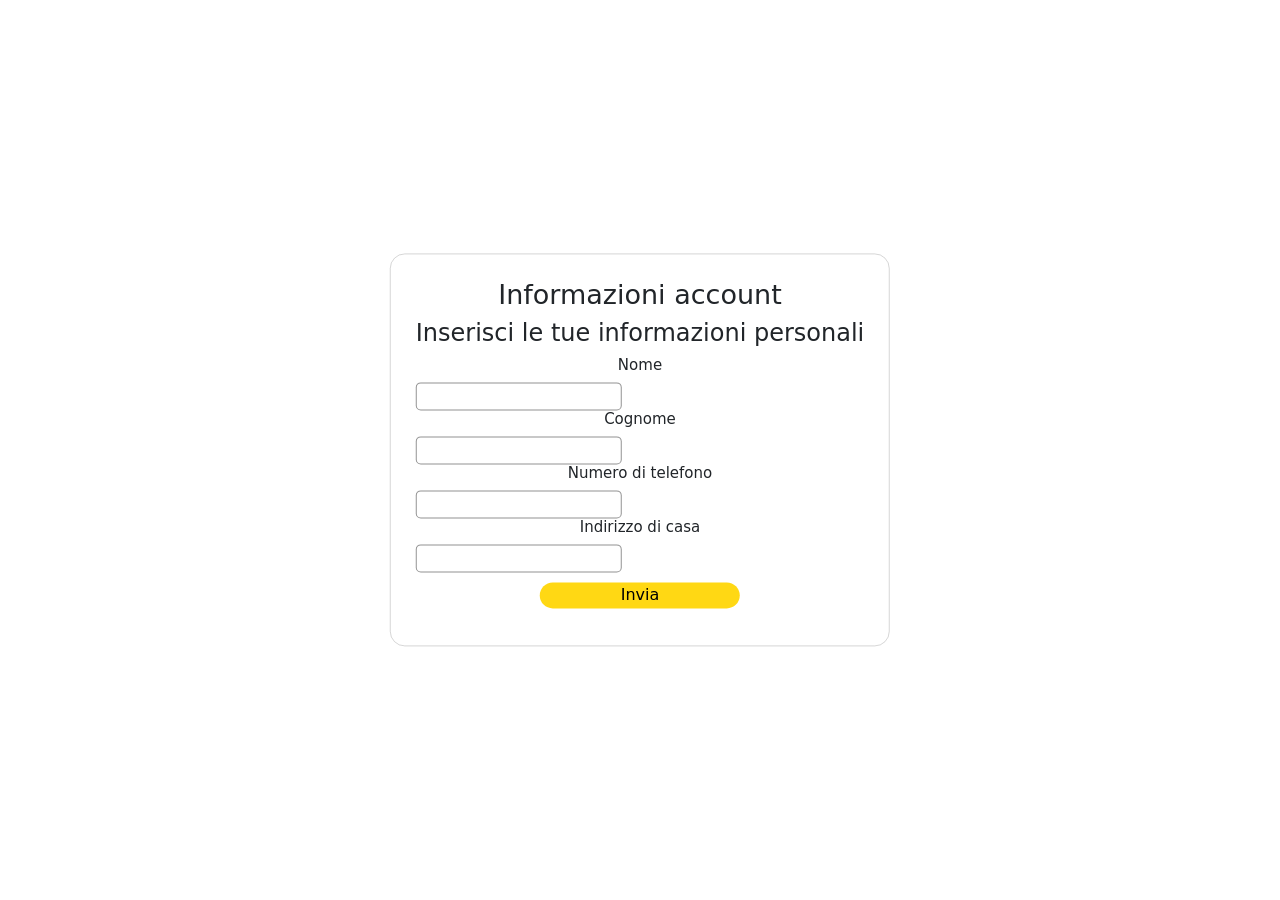
==== Secondapagina.html @ 6e9cdebe "Add files via upload" ====
<!DOCTYPE html>
<html lang="en">
<head>
    <meta charset="UTF-8">
    <meta name="viewport" content="width=device-width, initial-scale=1.0">
    <title>Amazon.it</title>
    <link href="https://cdn.jsdelivr.net/npm/bootstrap@5.3.8/dist/css/bootstrap.min.css" rel="stylesheet" integrity="sha384-sRIl4kxILFvY47J16cr9ZwB07vP4J8+LH7qKQnuqkuIAvNWLzeN8tE5YBujZqJLB" crossorigin="anonymous">
    <link rel="stylesheet" href="file.css">
</head>
<body class="--bs-emphasis-color">
    <div   class="position-absolute top-50 start-50 translate-middle">
        <div  class="bordo">
    <table> 
        <thead>
    <h3 style="font: bolder;"> Informazioni account</h3>
    <h4 style="font: bolder;">Inserisci le tue informazioni personali</h4>
        </thead>
    <td>
    <tr>
        <h2>Nome</h2>
    <input type="text" id="nome">
    </tr>
    <tr>
        <h2>Cognome</h2>
    <input type="text"id="cognome">
    </tr><tr>
        <h2>Numero di telefono</h2>
     <input type="number" id="telefono">
     </tr><tr>
        <h2>Indirizzo di casa</h2>
    <input type="text" id="indirizzo_casa">
    </tr>
        <button id="btn">Invia</button>

    </table>
    </div>
    </div>
    <script src="js/script.js"></script>
    <script src="https://cdn.jsdelivr.net/npm/bootstrap@5.3.8/dist/js/bootstrap.bundle.min.js" integrity="sha384-FKyoEForCGlyvwx9Hj09JcYn3nv7wiPVlz7YYwJrWVcXK/BmnVDxM+D2scQbITxI" crossorigin="anonymous"></script>
</body>
</html>
---- file.css ----
html{
    font-family: Arial, Helvetica, sans-serif;
}
.container{
    display: flex;
 max-width: 500px;
 max-height: 500px;
 min-width: 200px;
 min-height: 200px;
  border: 20px;
  border-radius: 20px;
  border-color: black;
  display: flex;
  justify-content: center;
}
input{
    display: flex;
    justify-content: center;
    outline: none;
border: solid;
border-radius: 5px;
border-width: 1px;
border-color: rgba(129, 128, 128, 0.852);
}
.bordo{
border-style: ridge;
border-radius: 15px;
border: solid;
border-width: 1px;
border-color: rgba(129, 128, 128, 0.327);
padding: 25px;

justify-items: center;
text-align: center;
gap: 20px;
}

input:focus{
box-shadow: 0px 0px 8px rgb(20, 97, 87);
outline: none;
border: solid;
border-radius: 5px;
border-width: 1px;
 border-color: rgba(56, 179, 169, 0.863);
}

button{
    margin: 10px;
    background-color: #ffd814;
    color: black;
    border: 0;
    border-radius: 50px;
    width: 200px;
}
button:hover{
    background-color: #eac50c;
}

button:active{
    background-color: #eab60c;
}

h2{
    font-size: 15px;
}

h3{
    font-size: 27px;
}
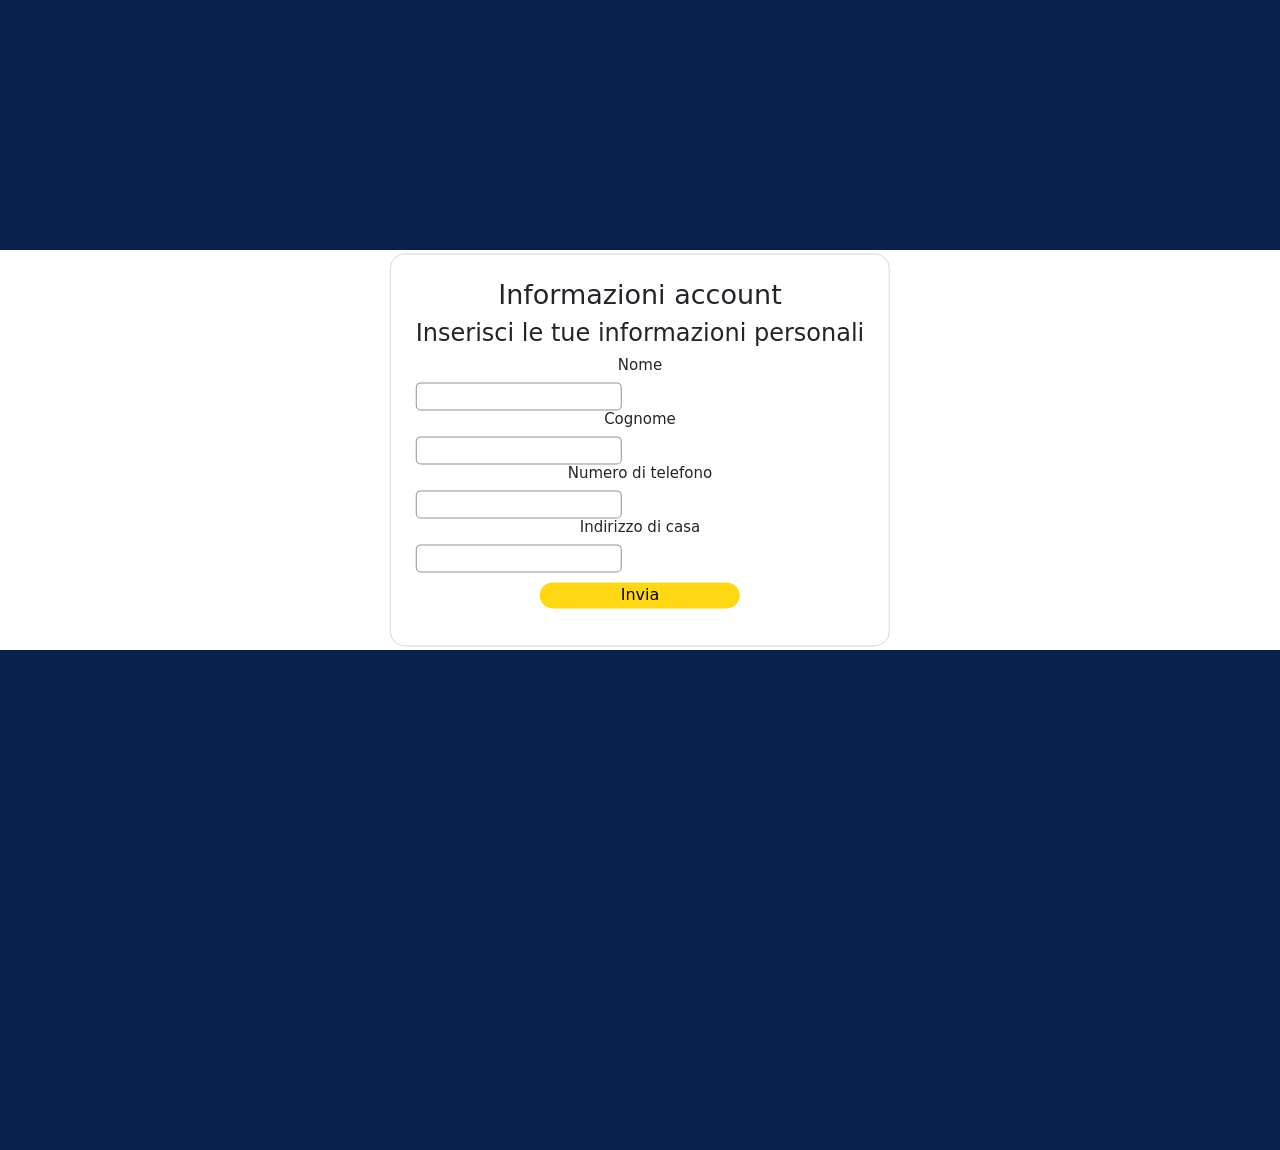
==== commit 6e0fa659: "Update Secondapagina.html" ====
--- a/Secondapagina.html
+++ b/Secondapagina.html
@@ -8,6 +8,7 @@
     <link rel="stylesheet" href="file.css">
 </head>
 <body class="--bs-emphasis-color">
+    <div class="position-absolute top-0 start-50 translate-middle" style="background-color:rgb(9, 34, 77); max-height: 500px; height: 500px; width: 2285px;"></div>
     <div   class="position-absolute top-50 start-50 translate-middle">
         <div  class="bordo">
     <table> 
@@ -35,7 +36,8 @@
     </table>
     </div>
     </div>
-    <script src="js/script.js"></script>
+    <div class="position-absolute top-100 start-50 translate-middle" style="background-color:rgb(9, 34, 77); max-height: 500px; height: 500px; width: 2285px;"></div>
+    <script src="script.js"></script>
     <script src="https://cdn.jsdelivr.net/npm/bootstrap@5.3.8/dist/js/bootstrap.bundle.min.js" integrity="sha384-FKyoEForCGlyvwx9Hj09JcYn3nv7wiPVlz7YYwJrWVcXK/BmnVDxM+D2scQbITxI" crossorigin="anonymous"></script>
 </body>
-</html>+</html>
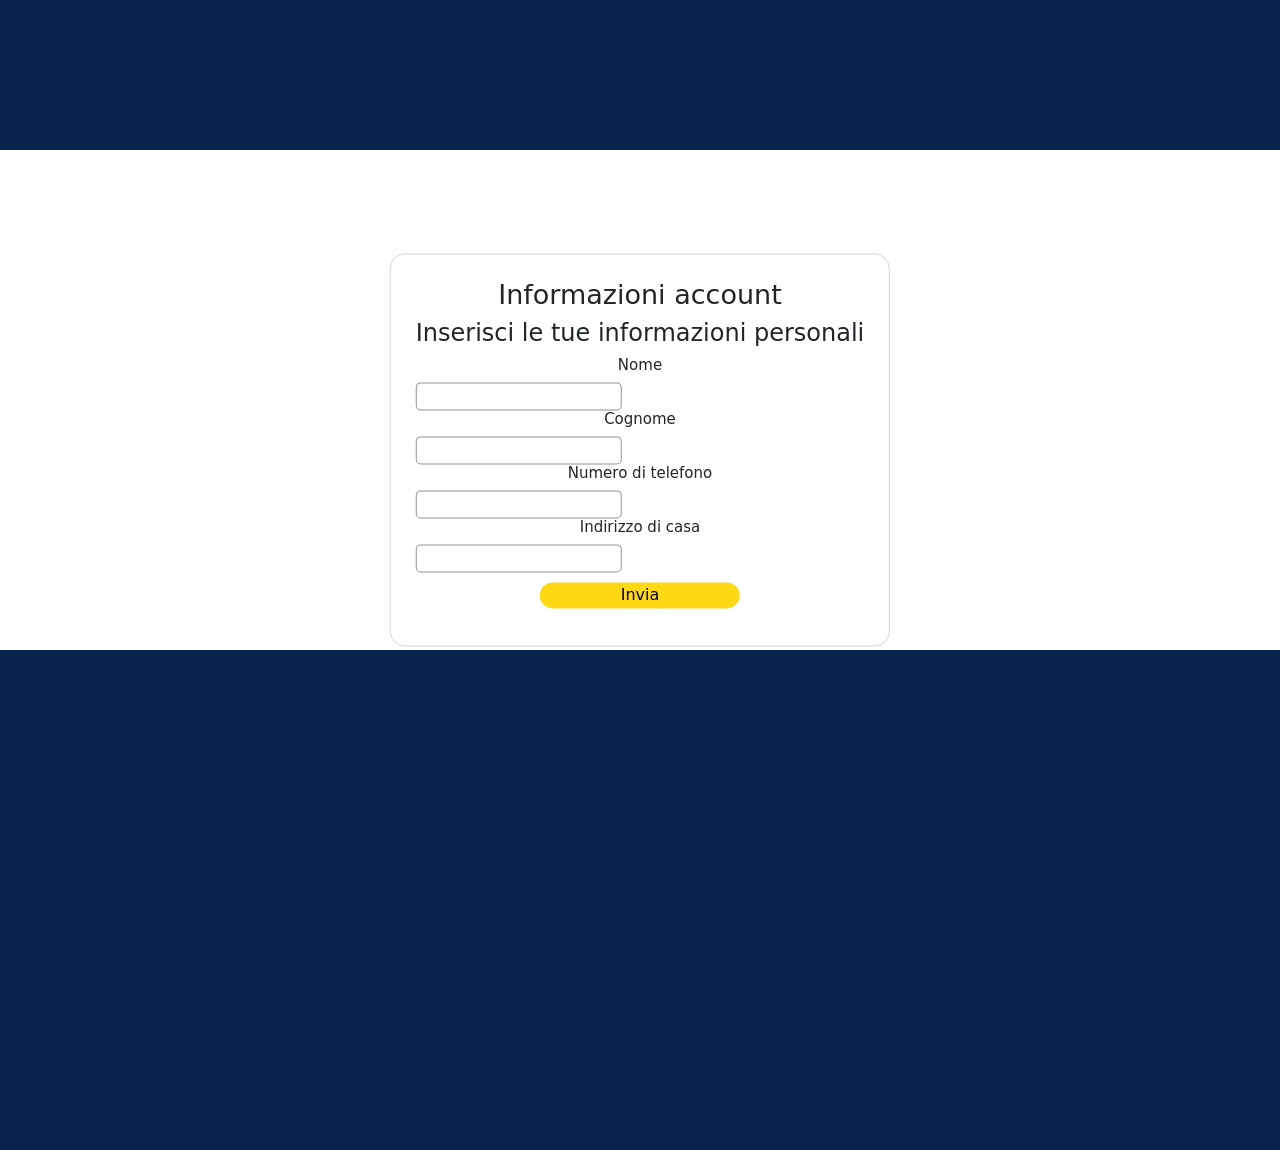
==== commit 4be34a3c: "Update layout and structure in Secondapagina.html Adjusted the height of the top div and ensured pro" ====
--- a/Secondapagina.html
+++ b/Secondapagina.html
@@ -8,7 +8,7 @@
     <link rel="stylesheet" href="file.css">
 </head>
 <body class="--bs-emphasis-color">
-    <div class="position-absolute top-0 start-50 translate-middle" style="background-color:rgb(9, 34, 77); max-height: 500px; height: 500px; width: 2285px;"></div>
+    <div class="position-absolute top-0 start-50 translate-middle" style="background-color:rgb(9, 34, 77); max-height: 500px; height: 300px; width: 2285px;"></div>
     <div   class="position-absolute top-50 start-50 translate-middle">
         <div  class="bordo">
     <table> 
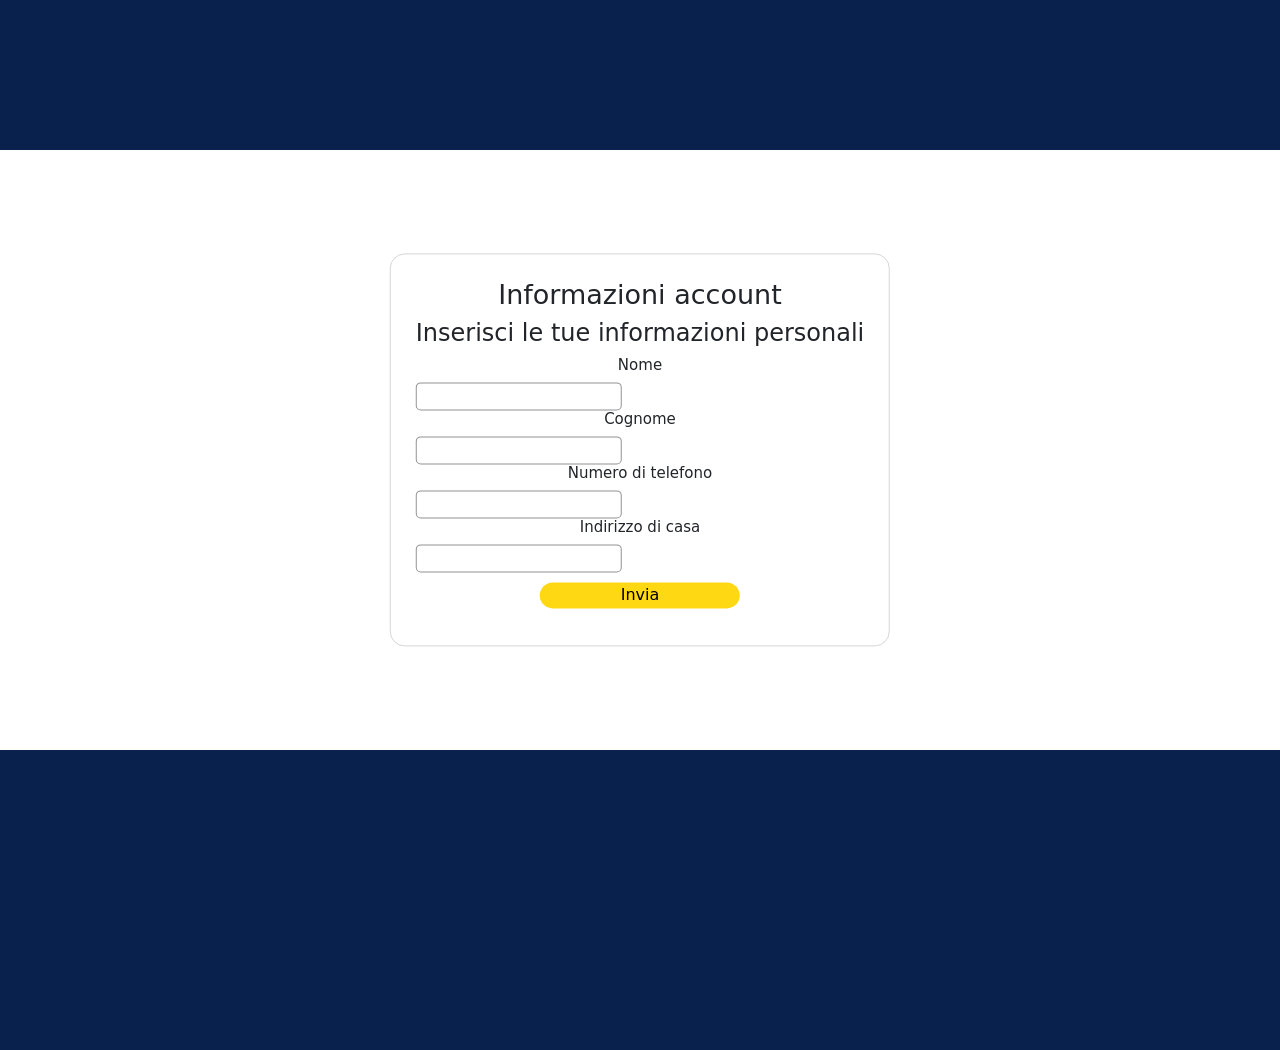
==== commit 6064f4dd: "Update Secondapagina.html" ====
--- a/Secondapagina.html
+++ b/Secondapagina.html
@@ -36,7 +36,7 @@
     </table>
     </div>
     </div>
-    <div class="position-absolute top-100 start-50 translate-middle" style="background-color:rgb(9, 34, 77); max-height: 500px; height: 500px; width: 2285px;"></div>
+    <div class="position-absolute top-100 start-50 translate-middle" style="background-color:rgb(9, 34, 77); max-height: 500px; height: 300px; width: 2285px;"></div>
     <script src="script.js"></script>
     <script src="https://cdn.jsdelivr.net/npm/bootstrap@5.3.8/dist/js/bootstrap.bundle.min.js" integrity="sha384-FKyoEForCGlyvwx9Hj09JcYn3nv7wiPVlz7YYwJrWVcXK/BmnVDxM+D2scQbITxI" crossorigin="anonymous"></script>
 </body>
